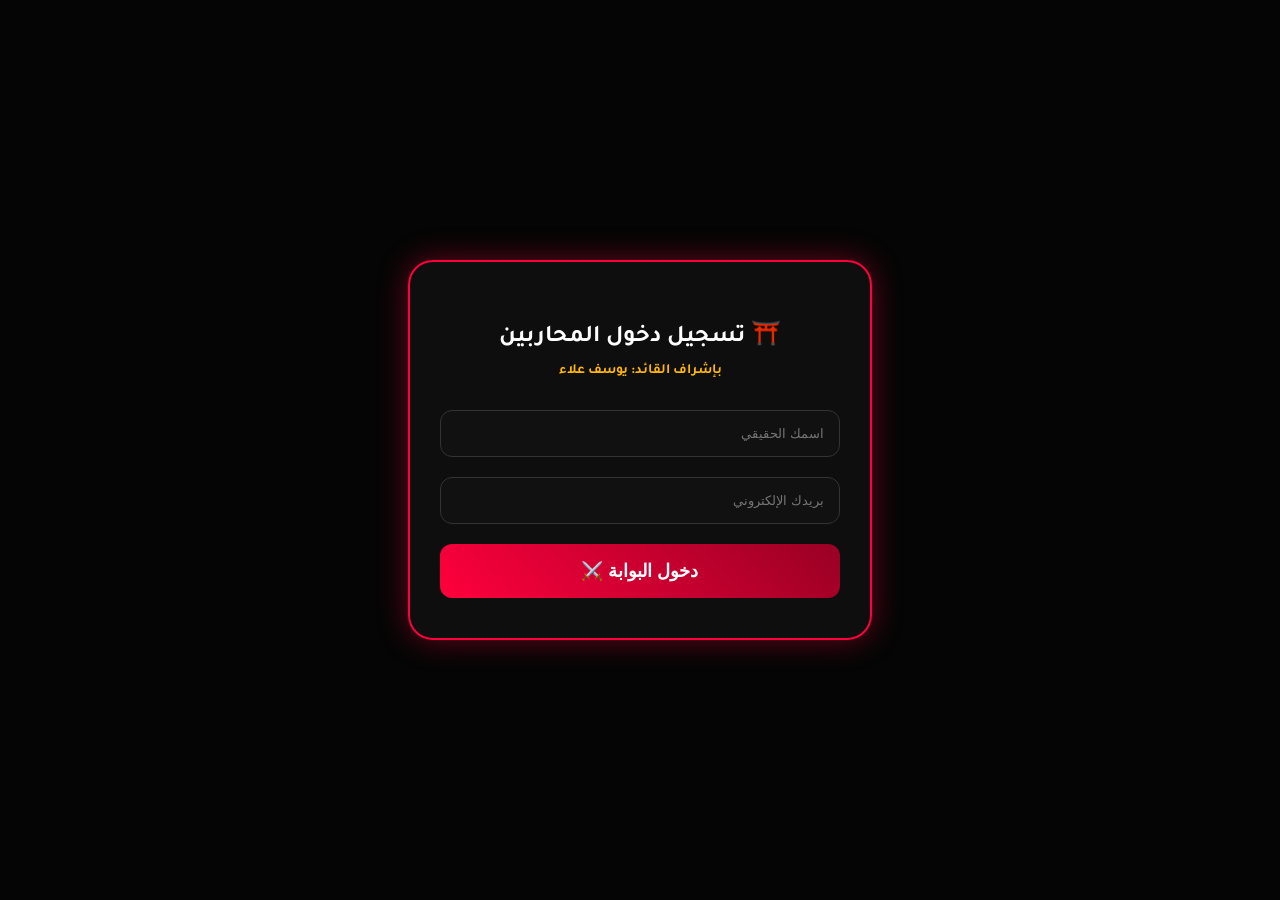
==== Index.html @ a3835ead "Create Index.html" ====
<!DOCTYPE html>
<html lang="ar" dir="rtl">
<head>
    <meta charset="UTF-8">
    <meta name="viewport" content="width=device-width, initial-scale=1.0">
    <title>بوابة التسجيل | يوسف علاء</title>
    <link href="https://fonts.googleapis.com/css2?family=Tajawal:wght@700;900&display=swap" rel="stylesheet">
    <style>
        body { font-family: 'Tajawal', sans-serif; background: #050505; color: white; display: flex; justify-content: center; align-items: center; height: 100vh; margin: 0; }
        .setup-box { background: rgba(15, 15, 15, 0.95); padding: 40px 30px; border-radius: 25px; border: 2px solid #ff003c; text-align: center; width: 90%; max-width: 400px; box-shadow: 0 0 30px rgba(255, 0, 60, 0.4); }
        h1 { font-size: 24px; margin-bottom: 10px; color: #fff; }
        .founder { color: #ffb700; font-size: 14px; margin-bottom: 30px; font-weight: bold; }
        input { width: 100%; padding: 15px; margin-bottom: 20px; border-radius: 12px; border: 1px solid #333; background: #111; color: white; outline: none; box-sizing: border-box; }
        input:focus { border-color: #ff003c; }
        .btn-next { background: linear-gradient(45deg, #ff003c, #990024); color: white; border: none; padding: 16px; border-radius: 12px; font-weight: 900; cursor: pointer; width: 100%; font-size: 18px; }
    </style>
</head>
<body>
    <div class="setup-box">
        <h1>⛩️ تسجيل دخول المحاربين</h1>
        <div class="founder">بإشراف القائد: يوسف علاء</div>
        <form onsubmit="saveAndGo(event)">
            <input type="text" id="regName" placeholder="اسمك الحقيقي" required>
            <input type="email" id="regEmail" placeholder="بريدك الإلكتروني" required>
            <button type="submit" class="btn-next">دخول البوابة ⚔️</button>
        </form>
    </div>

    <script>
        function saveAndGo(e) {
            e.preventDefault();
            localStorage.setItem('u_name', document.getElementById('regName').value);
            localStorage.setItem('u_mail', document.getElementById('regEmail').value);
            window.location.href = 'gate.html'; // التأكد من أن الملف القادم اسمه gate.html بالظبط
        }
    </script>
</body>
</html>
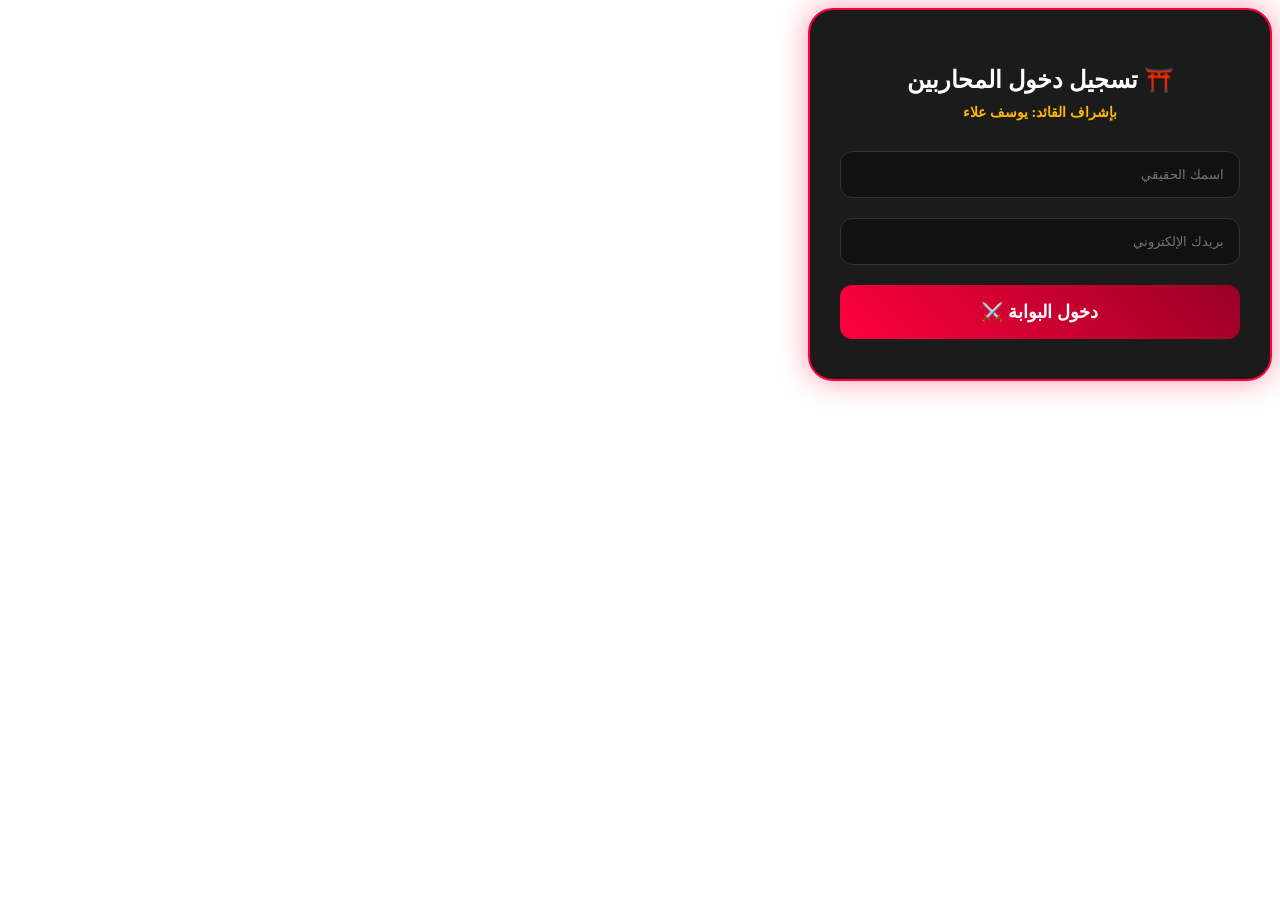
==== commit 7d240f01: "Update Index.html" ====
--- a/Index.html
+++ b/Index.html
@@ -6,6 +6,8 @@
     <title>بوابة التسجيل | يوسف علاء</title>
     <link href="https://fonts.googleapis.com/css2?family=Tajawal:wght@700;900&display=swap" rel="stylesheet">
     <style>
+<link rel="stylesheet" href="style.css">
+
         body { font-family: 'Tajawal', sans-serif; background: #050505; color: white; display: flex; justify-content: center; align-items: center; height: 100vh; margin: 0; }
         .setup-box { background: rgba(15, 15, 15, 0.95); padding: 40px 30px; border-radius: 25px; border: 2px solid #ff003c; text-align: center; width: 90%; max-width: 400px; box-shadow: 0 0 30px rgba(255, 0, 60, 0.4); }
         h1 { font-size: 24px; margin-bottom: 10px; color: #fff; }
--- a/style.css
+++ b/style.css
@@ -0,0 +1,49 @@
+:root { --main-red: #ff003c; --gold: #ffb700; --dark: #0a0a0a; }
+
+body { 
+    font-family: 'Tajawal', sans-serif; 
+    background: var(--dark); 
+    color: #fff; 
+    margin: 0; 
+    display: flex; 
+    justify-content: center; 
+    align-items: center; 
+    min-height: 100vh; 
+    overflow-x: hidden; 
+}
+
+#bg-video { 
+    position: fixed; top: 0; left: 0; width: 100%; height: 100%; 
+    object-fit: cover; z-index: -1; opacity: 0.4; 
+}
+
+.glass-box { 
+    background: rgba(10, 10, 12, 0.92); 
+    backdrop-filter: blur(15px); 
+    border: 2px solid var(--main-red); 
+    width: 90%; max-width: 420px; 
+    padding: 30px; border-radius: 25px; 
+    text-align: center; 
+    box-shadow: 0 0 50px rgba(255, 0, 60, 0.4); 
+}
+
+input { 
+    width: 100%; padding: 15px; margin-bottom: 20px; 
+    border-radius: 12px; border: 1px solid #333; 
+    background: #111; color: white; box-sizing: border-box; 
+    outline: none; transition: 0.3s;
+}
+
+input:focus { border-color: var(--main-red); }
+
+.btn-main { 
+    width: 100%; padding: 18px; border: none; border-radius: 12px; 
+    background: linear-gradient(45deg, var(--main-red), #990024); 
+    color: white; font-size: 19px; font-weight: 900; 
+    cursor: pointer; box-shadow: 0 8px 20px rgba(255,0,60,0.4); 
+}
+
+.founder-footer { 
+    margin-top: 25px; color: var(--gold); 
+    font-weight: 900; border-top: 1px solid #333; padding-top: 15px; 
+}
